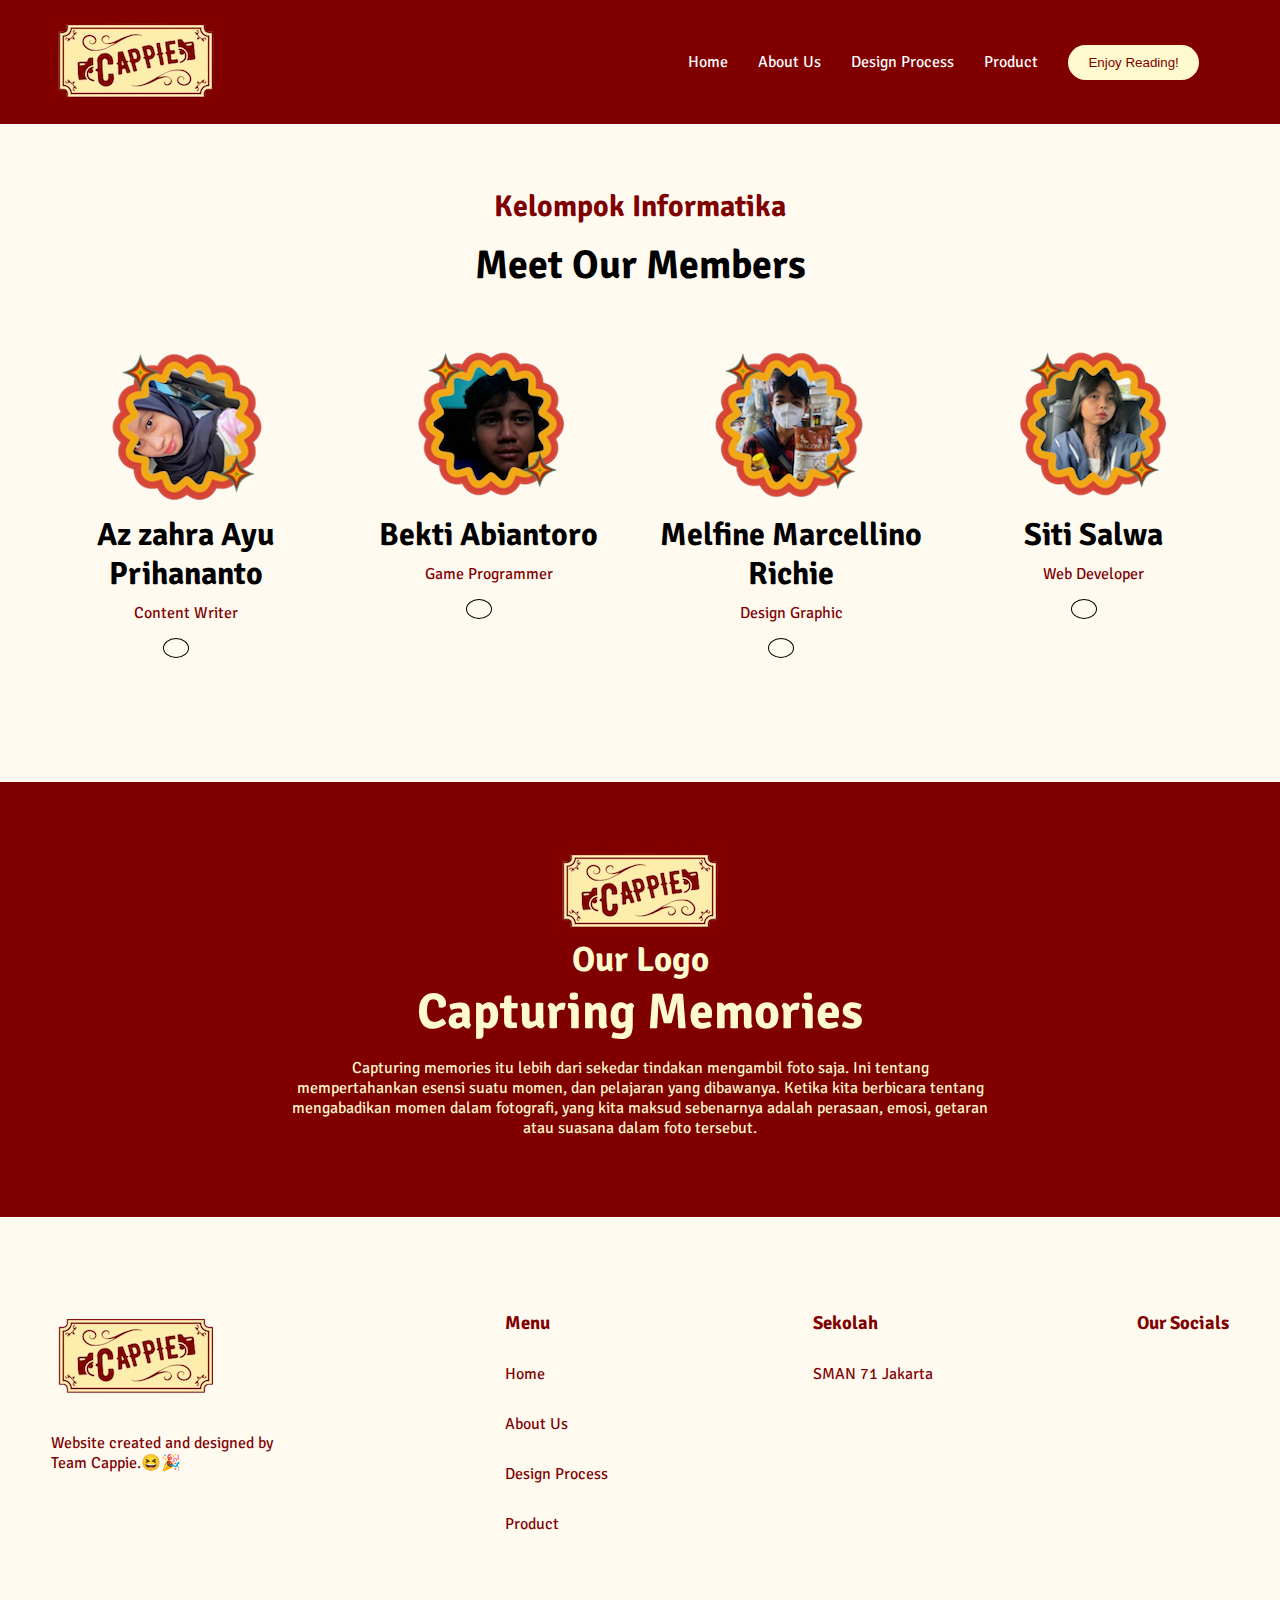
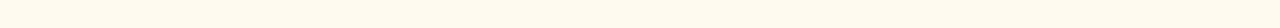
==== about us.html @ 9ed4d99e "Add files via upload" ====
<!DOCTYPE html>
<html lang="en">
<head><title>About Us - Projek Informatika</title></head>
    <meta charset="UTF-8">
    <meta http-equiv="X-UA-Compatible" content="IE=edge">
    <meta name="viewport" content="width=device-width, initial-scale=1.0">
    <link rel="stylesheet" href="style.css">
    <link rel="stylesheet" href="https://cdnjs.cloudflare.com/ajax/libs/font-awesome/6.4.0/css/all.min.css" integrity="sha512-iecdLmaskl7CVkqkXNQ/ZH/XLlvWZOJyj7Yy7tcenmpD1ypASozpmT/E0iPtmFIB46ZmdtAc9eNBvH0H/ZpiBw==" crossorigin="anonymous" referrerpolicy="no-referrer" />
    <title>Document</title>
</head>
<body>

   <header>
        <div class="navbar">
            <div class="logo">
                <img src="cappie logo.png" alt="">
            </div>
    
            <div class="navigation">
                <ul>
                    <li><a href="index.html">Home</a></li>
                    <li><a href="about us.html">About Us</a></li>
                    <li><a href="dp.html">Design Process</a></li>
                    <li><a href="product.html">Product</a></li>
                    <li><button class="touch">Enjoy Reading!</button></li>
                </ul>
            </div>
            <div class="burger">
                <div class="bars bars1"></div>
                <div class="bars bars1"></div>
                <div class="bars bars1"></div>
            </div>
        </div>
    </header>

   <section class="member">
        <div class="memberTitle">
            <h3>Kelompok Informatika</h3>
            <h1>Meet Our Members</h1>
        </div>

        <div class="memberContent">
            <div class="card">
                <div class="cardimg">
                    <img src="ara au.png" alt="">
                </div>
                <div class="cardText">
                    <h1>Az zahra Ayu Prihananto</h1>
                    <p>Content Writer</p>
                    <ul class="sci">
                        <li><a href="https://www.instagram.com/raxvzh_/"><i class="fab fa-instagram"></i></a></li>
                    </ul>
                </div>
            </div>
            <div class="card">
                <div class="cardimg">
                    <img src="bekti au.png" alt="">
                </div>
                <div class="cardText">
                    <h1>Bekti Abiantoro</h1>
                    <p>Game Programmer</p>
                    <ul class="sci">
                        <li><a href="https://www.instagram.com/abiantoro_/"><i class="fab fa-instagram"></i></a></li>
                    </ul>
                </div>
            </div>
            <div class="card">
                <div class="cardimg">
                    <img src="melfine au.png" alt="">
                </div>
                <div class="cardText">
                    <h1>Melfine Marcellino Richie</h1>
                    <p>Design Graphic</p>
                    <ul class="sci">
                        <li><a href="https://www.instagram.com/melfineundhans/"><i class="fab fa-instagram"></i></a></li>
                    </ul>
                </div>
            </div>
            <div class="card">
                <div class="cardimg">
                    <img src="salwa au.png" alt="">
                </div>
                <div class="cardText">
                    <h1>Siti Salwa</h1>
                    <p>Web Developer</p>
                    <ul class="sci">
                        <li><a href="https://www.instagram.com/stlww_/"><i class="fab fa-instagram"></i></a></li>
                    </ul>
                </div>
            </div>
        </div>
    </section>
   
     <div class="overlay"></div>
    </section>

    <section class="upcoming">
        <div class="upcomingText">
            <img src="cappie logo.png" alt="">
            <h3>Our Logo</h3>
            <h1>Capturing Memories</h1>
            <p>Capturing memories itu lebih dari sekedar tindakan mengambil foto saja. Ini tentang mempertahankan esensi suatu momen, dan pelajaran yang dibawanya. Ketika kita berbicara tentang mengabadikan momen dalam fotografi, yang kita maksud sebenarnya adalah perasaan, emosi, getaran atau suasana dalam foto tersebut. </p>
        </div>
        <div class="overlay"></div>
    </section>
    <footer>
       
     <div class="footer">
            <img src="cappie logo.png" alt="">
            <p>Website created and designed by Team Cappie.😆🎉</p>
        </div>
        <div class="footer">
            <h3>Menu</h3>
            <p><a href="index.html">Home</a></p>
            <p><a href="about us.html">About Us</a></p>
            <p><a href="dp.html">Design Process</a></p>
            <p><a href="product.html">Product</a></p>
        </div>
        <div class="footer">
            <h3>Sekolah</h3>
            <p><a href="https://sman71.sch.id/">SMAN 71 Jakarta</a></p>
        </div>
          <div class="footer">
            <h3>Our Socials</h3>
            <p><a href="https://www.instagram.com/fentricsaka/"><i class="fab fa-instagram"></i></a></p>
        </div>
    </footer>

</body>
</html>
---- style.css ----
@import url('https://fonts.googleapis.com/css2?family=Signika+Negative:wght@300;500;600;700&display=swap');

body{
    font-family: 'Signika Negative', sans-serif;
    background-color: floralwhite;
}

*{
    margin: 0;
    padding: 0;
    box-sizing: border-box;
}

/* header */
header .navbar{
    padding: 1rem 4%;
    display: flex;
    align-items: center;
    justify-content: space-between;
    background-color: maroon;
}

header ul{
    display: flex;
    align-items: center;
    list-style: none;
}

header li{
    margin-right: 30px;
}

header ul a{
    text-decoration: none;
    color: white;
}

header .bars{
    width: 40px;
    height: 5px;
    background-color: maroon;
    margin-bottom: 6px;
}

.touch{
    padding: 10px 20px;
    background-color: lemonchiffon;
    border: none;
    border-radius: 30px;
    color: maroon;
    cursor: pointer;
}

header .burger{
    display: none;
}

/* Intro */
/* Hero Section */
.hero{
    padding: 2rem 4%;
    display: flex;
    align-items: center;
    justify-content: space-around;
    width: 100%;
    height: 600px;
}

.hero .heroText{
    max-width: 800px;
}

.hero .heroText h3{
    font-size: 30px;
}

.hero .heroText span{
    color: maroon;
}

.hero .heroText h1{
    font-size: 70px;
    margin: 15px 0;
}

.hero .heroText p{
    margin-bottom: 20px;
}

.hero .heroImg{
    max-width: 800px;
}

.hero .heroImg img{
    width: 100%;
    height: 100%;
}

/* Menu Option */
/* Service */
.service{
    padding: 5rem 4%;
    background-color: maroon;
    display: flex;
    justify-content: space-between;
}

.service .card{
    width: 350px;
    text-align: center;
    color: lemonchiffon;
    padding: 20px;
    border-radius: 10px;
    transition: .5s;
    cursor: pointer;
}

.service .card i{
    font-size: 40px;
}

.service .card h2{
    margin: 20px 0;
}

.service .card:hover{
    background-color: lemonchiffon;
    color: black;
    transition: .5s;
}

/* Philosophy */
/* Features */
.features{
    display: flex;
    justify-content: center;
    padding: 5rem 0;
    align-items: center;
}

.features .featuresText{
    max-width: 500px;
    margin-left: 50px;
}

.features .featuresText h3{
    font-size: 30px;
    color: maroon;
}

.features .featuresText h1{
    font-size: 60px;
    margin-bottom: 30px;
}

.features .featuresText p{
    color: black;
    margin-bottom: 20px;
}

/* Penjelasan Peran */
/* Explore Service */
.explore{
    padding: 4rem 4%;
}

.explore .exploreTitle{
    text-align: center;
}

.explore .exploreTitle h3{
    color: maroon;
    font-size: 30px;
}

.explore .exploreTitle h1{
    font-size: 40px;
    margin-top: 10px;
}

/* kotak */
.exploreContent{
    display: grid;
    grid-auto-flow: column;
    grid-gap: 140px;
    justify-content: center;
    flex-wrap: wrap;
    row-gap: 20px;
    margin-top: 70px;
}

.exploreContent .card{
    width: 370px;
    box-shadow: -1px 6px 35px -8px rgba(0,0,0,0.66);
    background-color: white;
}

.exploreContent .card .cardImg{
    width: 100%;
    height: 250px;
}

.exploreContent .card .cardImg img{
    width: 100%;
    height: 100%;
}

.exploreContent .card .cardText{
    padding: 10px;
}

.exploreContent .card h3{
    font-size: 25px;
}

.exploreContent .card span{
    color: maroon;
}

.exploreContent .card p{
    margin: 15px 0;
    color: maroon;
    font-weight: lighter;
}

.exploreContent .card button{
    padding: 10px 20px;
    border: none;
    position: relative;
    z-index: 10;
    overflow: hidden;
    cursor: pointer;
}

.exploreContent .card button::before{
    content: '\f061';
    font: var(--fa-font-solid);
    position: absolute;
    width: 100%;
    height: 100%;
    left: 0;
    color: lemonchiffon;
    background-color: maroon;
    bottom: -35px;
    z-index: 9;
    display: flex;
    align-items: center;
    justify-content: center;
    transition: .5s;
}

.exploreContent .card:hover button::before{
    bottom: 0;
}

/* about us anggota */
/* Member */
.member{
    padding: 4rem 4%;
}

.member .memberTitle{
    text-align: center;
}

.member .memberTitle h3{
    color: maroon;
    font-size: 30px;
}

.member .memberTitle h1{
    font-size: 40px;
    margin-top: 15px;
}

.memberContent{
    display: flex;
    justify-content: space-between;
    margin-top: 50px;
}

.memberContent .card{
    width: 270px;
    text-align: center;
}

.memberContent .card ul{
    display: flex;
    list-style: none;
    justify-content: center;
    margin-top: 15px;
}

.memberContent .card li{
    margin-right: 20px;
    border: 1px solid #000;
    border-radius: 50%;
    padding: 9px 12px;
}

.memberContent .card a{
    color: maroon;
}

.memberContent .card li:hover a{
    color: maroon;
}

.memberContent .card li:hover{
    background-color:maroon;
    transition: .5s;
}

.memberContent .card p{
    margin-top: 10px;
    color: maroon;
}

/* Upcoming */
.upcoming{
    background-image: url(themex-slider-png.png);
    padding: 4rem 4%;
    margin-top: 60px;
    position: relative;
    display: flex;
    align-items: center;
    justify-content: center;
    background-size: cover;
}

.upcoming .overlay{
    position: absolute;
    width: 100%;
    height: 100%;
    background-color: maroon;
    top: 0;
    left: 0;
}

.upcoming .upcomingText{
    z-index: 10;
    position: relative;
    color: lemonchiffon;
    max-width: 700px;
    text-align: center;
}

.upcoming .upcomingText h3{
    font-size: 35px;
}

.upcoming .upcomingText h1{
    font-size: 50px;
}

.upcoming .upcomingText p{
    margin: 15px 0;
}


/* bottom part */
/* Footer */
footer{
    margin-top: 30px;
    padding: 4rem 4%;
    background-size: cover;
    background-repeat: no-repeat;
    color: maroon;
    display: flex;
    justify-content: space-between;
}

.footer{
    max-width: 250px;
}

.footer p{
    margin: 30px 0;
}

.footer i{
    margin-right: 10px;
}

.footer a{
    text-decoration: none;
    color: maroon;
}





@media (max-width:980px) {
    .navigation{
        display: none;
    }

    header .burger{
        display: block;
    }

    .hero{
        flex-wrap: wrap;
    }

    .hero .heroText h1{
        font-size: 35px;
    }

    .service{
        flex-wrap: wrap;
        justify-content: center;
    }

    .features{
        flex-wrap: wrap-reverse;
        row-gap: 40px;
    }

    .features .featuresImg,
    .featuresImg img,
    .productImg,
    .productImg img{
        width: 100%;
    }

    .product{
        flex-wrap: wrap;
        row-gap: 30px;
    }

    .explore .exploreTitle h1{
        font-size: 30px;
    }

    .explore .exploreContent{
        justify-content: space-around;
    }

    .explore .exploreContent .card{
        width: 300px;
    }

    .counter{
        flex-wrap: wrap;
        row-gap: 30px;
    }

    .member .memberContent{
        flex-wrap: wrap;
        justify-content: center;
        row-gap: 40px;
    }
    
    footer{
        flex-wrap: wrap;
        row-gap: 30px;
    }
    
}




@media (max-width:480px) {
    .navigation{
        display: none;
    }

    .hero{
        flex-wrap: wrap;
    }

    .hero .heroText h1{
        font-size: 35px;
    }

    header .burger{
        display: 
        block;
    }

    .service{
        flex-wrap: wrap;
    }

    .features{
        flex-wrap: wrap-reverse;
        row-gap: 40px;
    }

    .features .featuresImg,
    .featuresImg img,
    .productImg,
    .productImg img{
        width: 100%;
    }

    .product{
        flex-wrap: wrap;
        row-gap: 30px;
    }

    .explore .exploreTitle h1{
        font-size: 30px;
    }

    .counter{
        flex-wrap: wrap;
        row-gap: 30px;
    }

    .member .memberContent{
        flex-wrap: wrap;
        justify-content: center;
        row-gap: 40px;
    }
    
    footer{
        flex-wrap: wrap;
        row-gap: 30px;
    }
    
}
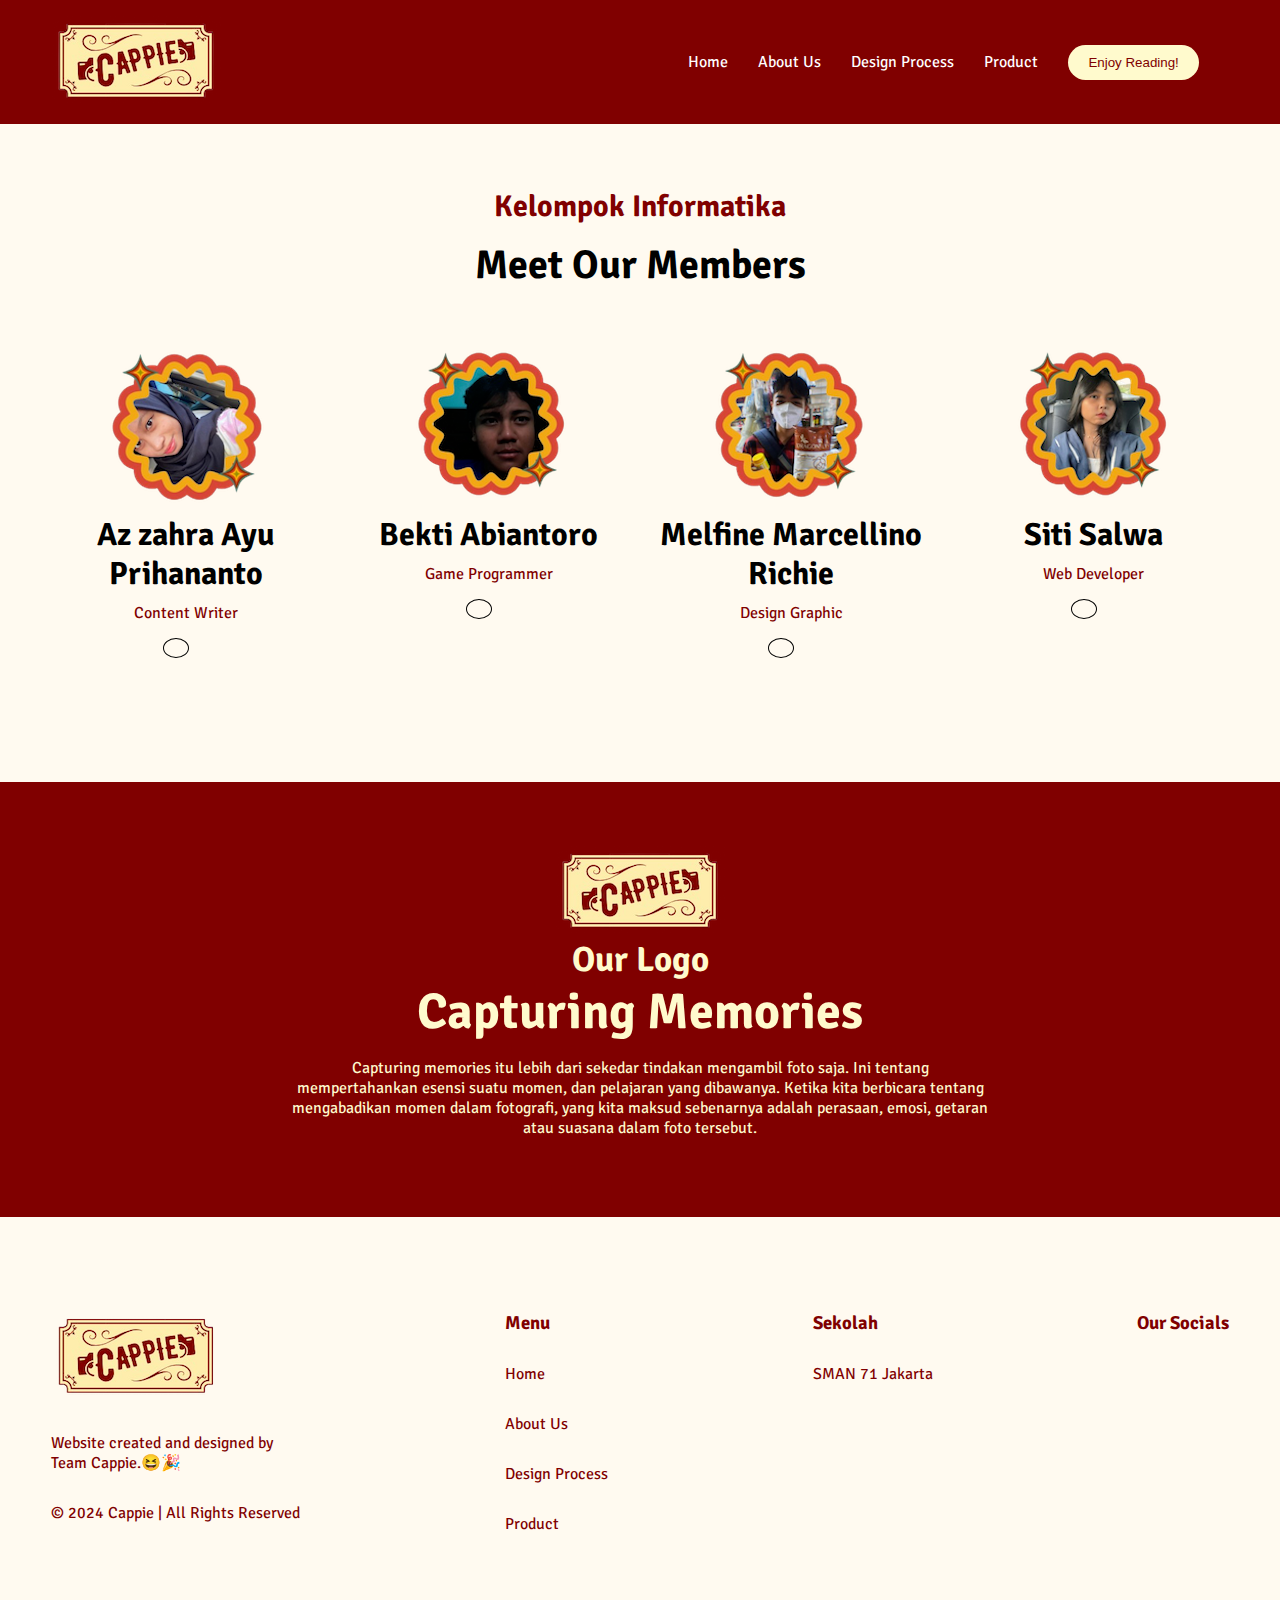
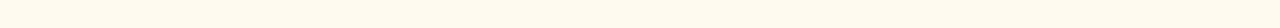
==== commit 29e171a9: "Update about us.html" ====
--- a/about us.html
+++ b/about us.html
@@ -108,6 +108,7 @@
      <div class="footer">
             <img src="cappie logo.png" alt="">
             <p>Website created and designed by Team Cappie.😆🎉</p>
+            <p>&copy; 2024 Cappie | All Rights Reserved</p>
         </div>
         <div class="footer">
             <h3>Menu</h3>
@@ -127,4 +128,4 @@
     </footer>
 
 </body>
-</html>+</html>
